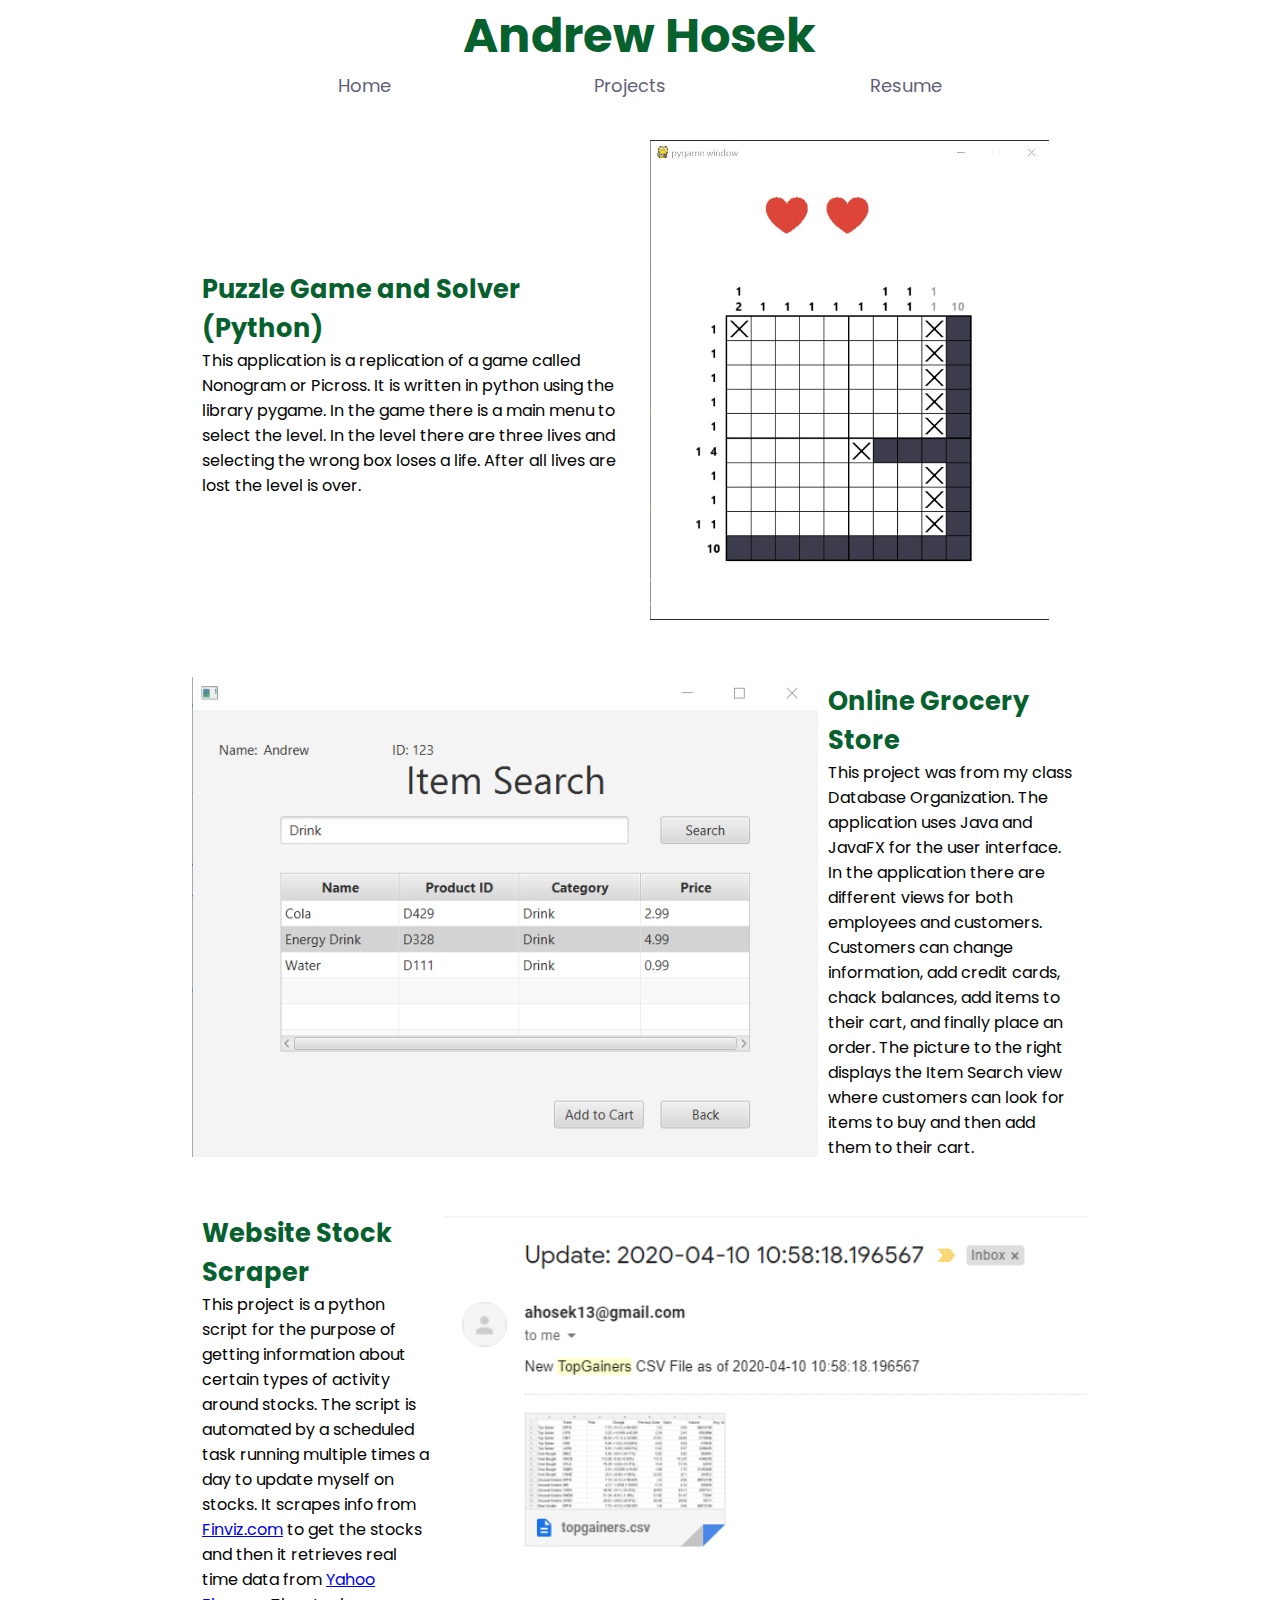
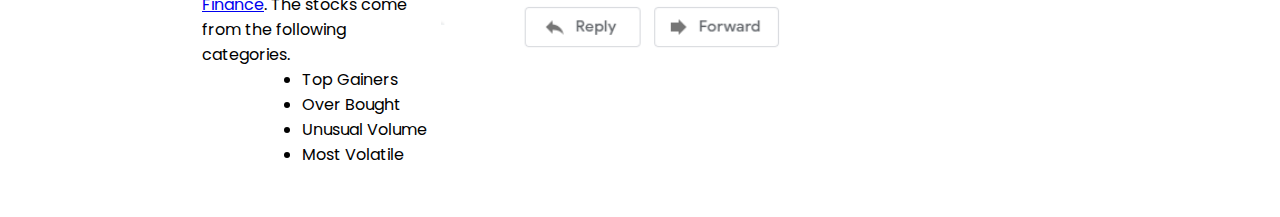
==== projects.html @ a8be9306 "Add files via upload" ====
<!DOCTYPE html>
<html lang="en">
    <head>
        <meta charset="UTF-8" />
        <meta name="viewport" content="width=device-width, initial-scale=1.0" />
        <link
          href="https://fonts.googleapis.com/css?family=Poppins:400,500&display=swap"
          rel="stylesheet"
        />
        <link rel="stylesheet" href="./style.css" />
        <title>Project's Page</title>
    </head>
  <body>
    <header>
        <h1>Andrew Hosek</h1>
        <div class="navigation">
          <nav>
            <ul class="nav-links">
              <li><a class="nav-link" href="index.html">Home</a></li>
              <li><a class="nav-link" href="projects.html">Projects</a></li>
              <li><a class="nav-link" href="resume.html">Resume</a></li>
            </ul>
          </nav>
        </div>
      </header>
    <main>
        <div class="project-item">
            <div class="project-info">
                <h2>Puzzle Game and Solver (Python)</h2>
                <p>This application is a replication of a game called Nonogram or Picross. 
                    It is written in python using the library pygame. In the game there is a main menu to select the level. 
                    In the level there are three lives and selecting the wrong box loses a life. After all lives are lost the level is over.</p>
            </div>
            <div class="project-image">
                <img src="Images\Nonogram.jpg" alt="Screenshot of the Nonogram Board"/>
            </div>
        </div>
        <div class="project-item">
            <div class="project-image">
                <img src="Images\OnlineStore.png" alt="Screenshot of the view in the Item Search view in the Online Store"/>
            </div>
            <div class="project-info">
                <h2>Online Grocery Store</h2>
                <p>This project was from my class Database Organization. The application uses Java and JavaFX for the user interface. 
                    In the application there are different views for both employees and customers. Customers can change information, add credit cards, chack balances, add items to their cart, and finally place an order.
                    The picture to the right displays the Item Search view where customers can look for items to buy and then add them to their cart. </p>
            </div>
            
        </div>
        <div class="project-item">
            <div class="project-info">
                <h2>Website Stock Scraper</h2>                
                <p>This project is a python script for the purpose of getting information about certain types of activity around stocks. 
                    The script is automated by a scheduled task running multiple times a day to update myself on stocks. It scrapes info from 
                    <a href="https://www.finviz.com">Finviz.com</a> 
                    to get the stocks and then it retrieves real time data from <a href="https://finance.yahoo.com/">Yahoo Finance</a>. The stocks come from the following categories.
                </p>
                <ul class="general-list">
                    <li>Top Gainers</li>
                    <li>Over Bought</li>
                    <li>Unusual Volume</li>
                    <li>Most Volatile</li>
                </ul>
            </div>
            <div class="project-image">
                <img src="Images\StockScraperEmail.png" alt="Screenshot of the CSV file email from the data scraper"/>
            </div>
        </div>
    </main>
</body>
</html>
---- style.css ----
* {
  margin: 0px;
  padding: 0px;
  box-sizing: border-box;
}

body {
  font-family: "Poppins", sans-serif;
  width: 70%;
  margin: auto;
  text-align: left;
}

button {
  font-family: "Poppins", sans-serif;
}

header {
  width: 90%;
  height: 10vh;
  margin: auto;
  align-items: center;
}

.navigation{
  display: flex;
}

nav {
  flex: 2;
}
.nav-links {
  display: flex;
  justify-content: space-around;
  list-style: none;
}
.nav-link {
  color: #5f5f79;
  font-size: 18px;
  text-decoration: none;
}

h1 {
  text-align: center;
  color: #07612f;
  font-size: 3em;
}

h2 {
  color: #07612f;
  font-size: 1.6em;
}


h3 {
  margin-left: 50px;
  font-size: 1.1em;
}

hr{
  height: 3px;
  fill: black;
  margin-top: 10px;
  margin-bottom: 10px;
}

ul {
  font-size: 1em;
}

.homepage-title{
  text-align: center;
  margin: 20px auto 20px auto;
}

.about-me{
  text-align: center;
  width: 60%;
  margin: auto;
}

.download-resume{
  margin-top: 20px;
  text-align: center;
}
.contact-info {
  display: flex;
  margin: auto;
  list-style: none;
  justify-content: space-around;
}

.education{
  display: flex;
}

.school{
  flex: 1;
}

.coursework{
  flex: 1.5;
  margin-top: 38px;
}

.general-list {
  margin-left: 100px;
}

.project-item {
  display: flex;
  margin-top: 50px;
  margin-bottom: 50px;
}

.project-info{
  flex: 1;
  margin: auto 10px auto 10px;

}

.project-image{
  flex: 1;
}

.project-image img{
  height: 30rem;
}
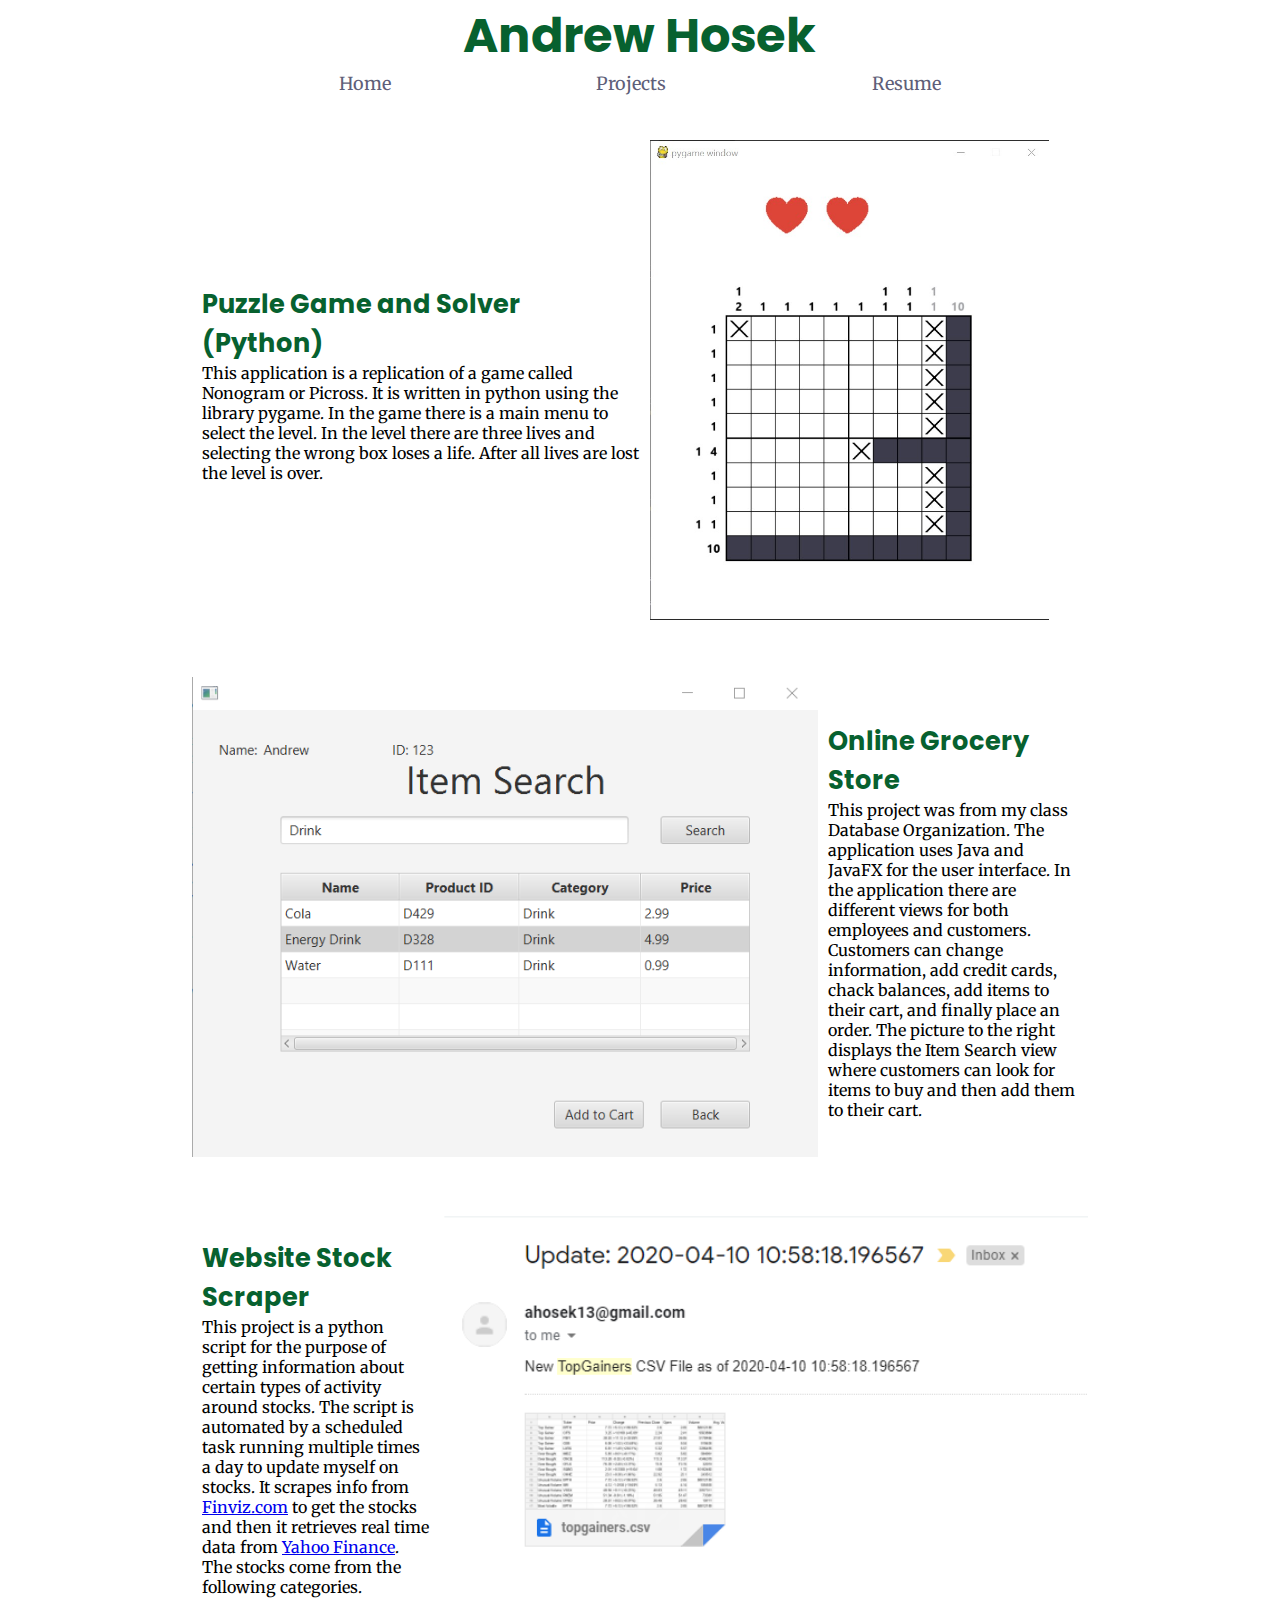
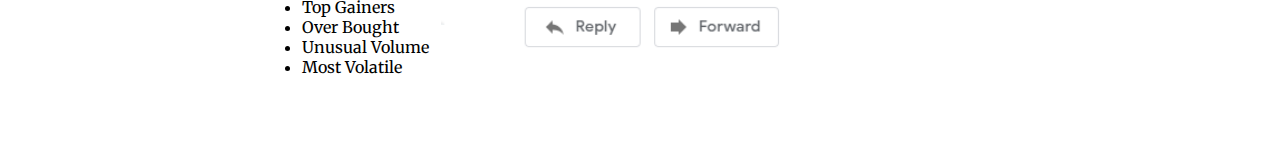
==== commit ddd7e09d: "Add files via upload" ====
--- a/projects.html
+++ b/projects.html
@@ -7,8 +7,12 @@
           href="https://fonts.googleapis.com/css?family=Poppins:400,500&display=swap"
           rel="stylesheet"
         />
+        <link 
+        link href="https://fonts.googleapis.com/css2?family=Merriweather&display=swap" 
+        rel="stylesheet"
+    />
         <link rel="stylesheet" href="./style.css" />
-        <title>Project's Page</title>
+        <title>Andrew Hosek's Project Page</title>
     </head>
   <body>
     <header>
--- a/style.css
+++ b/style.css
@@ -9,6 +9,10 @@
   width: 70%;
   margin: auto;
   text-align: left;
+}
+
+p{
+  font-family: 'Merriweather', serif;
 }
 
 button {
@@ -57,6 +61,11 @@
   font-size: 1.1em;
 }
 
+h4{
+  margin-left: 80px;
+  font-size: 1em;
+}
+
 hr{
   height: 3px;
   fill: black;
@@ -65,6 +74,7 @@
 }
 
 ul {
+  font-family: 'Merriweather', serif;
   font-size: 1em;
 }
 
